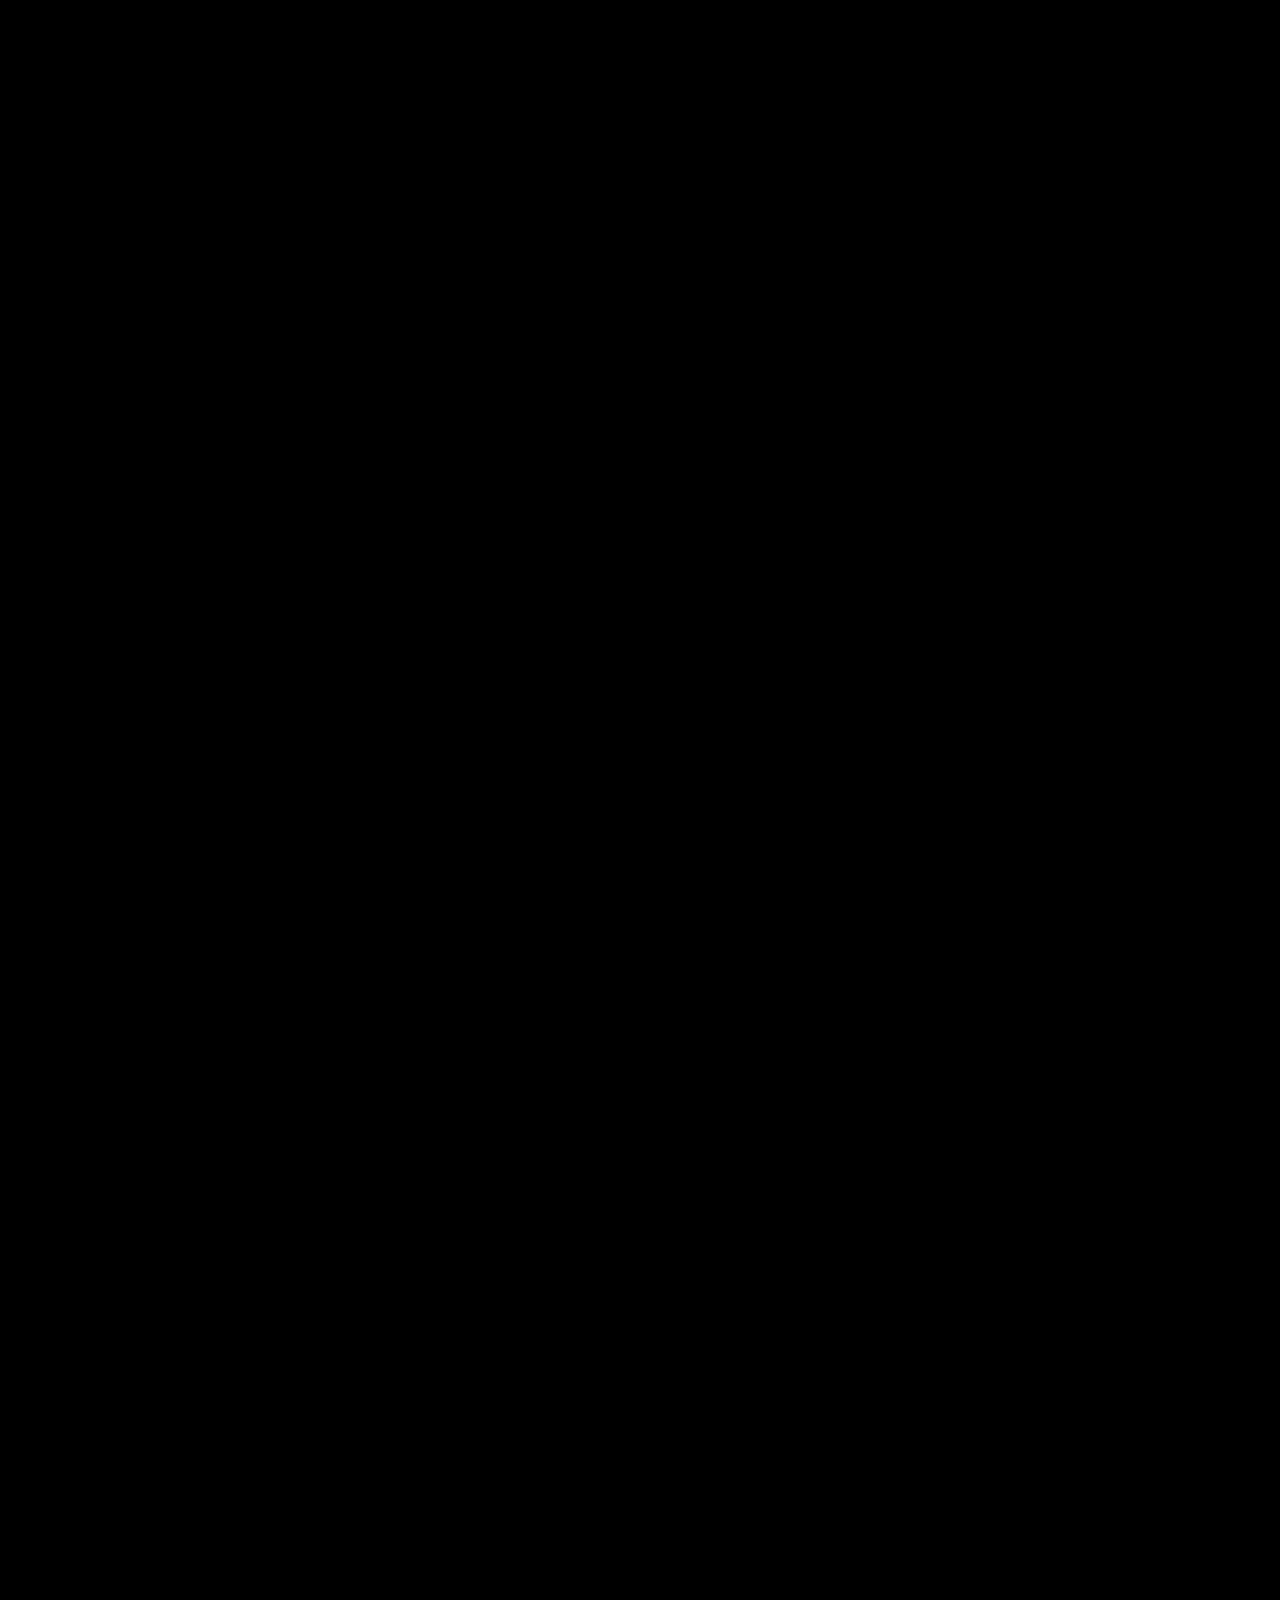
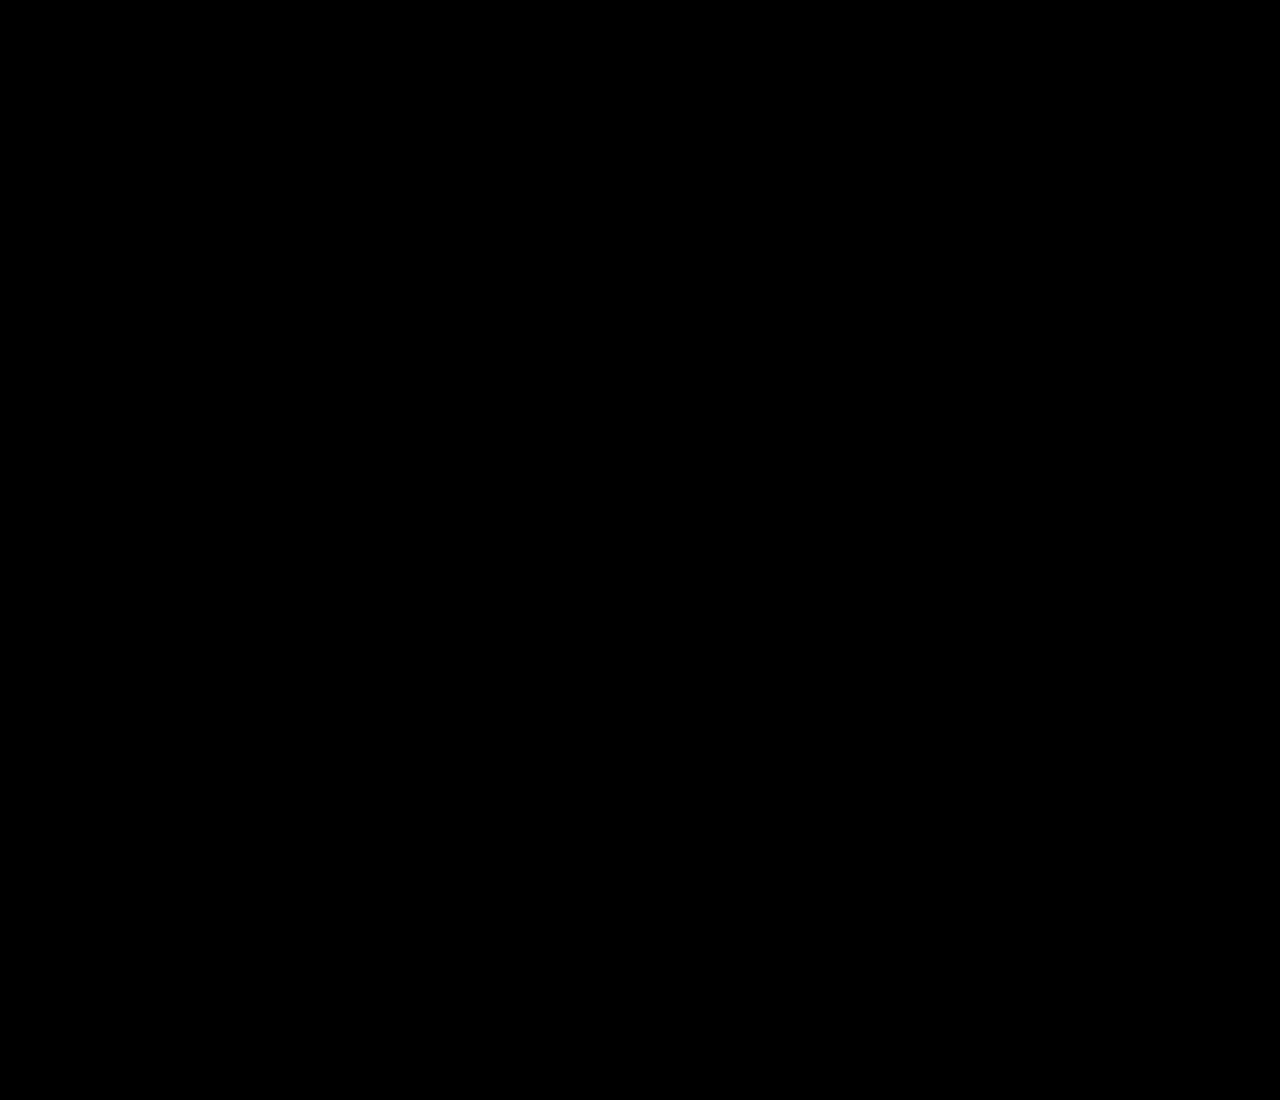
==== about.html @ e00504de "v.01" ====
<!DOCTYPE html>
<html lang="en">

<head>
    <meta charset="UTF-8">
    <meta http-equiv="X-UA-Compatible" content="IE=edge">
    <meta name="viewport" content="width=device-width, initial-scale=1.0">
    <title>aboout | gunwoo-park's portfolio</title>
    <link href="css/about.css" rel="stylesheet">
    <link href="css/jquery.fullpage.css" rel="stylesheet">
    <link rel="stylesheet" href="https://cdn.jsdelivr.net/npm/swiper/swiper-bundle.min.css" />

    <script src="https://ajax.googleapis.com/ajax/libs/jquery/3.6.0/jquery.min.js"></script>
    <script src="js/jquery.fullpage.js"></script>
    <script src="https://cdn.jsdelivr.net/npm/swiper/swiper-bundle.min.js"></script>
    <script defer src="js/common.js"></script>
    <script defer src="js/about.js"></script>

</head>

<body>
    <div class="load">
        <b>loading</b>
        <p></p>
    </div>

    <header>
        <div class="header_wrap">
            <h1>gunwoo park</h1>
            <p>portfolio</p>
            <div class="burger">
                <span></span>
                <span></span>
                <span></span>
            </div>
            <nav class="menu">
                <ul>
                    <li><a href="about.html">about</a></li>
                    <li><a href="works.html">works</a></li>
                </ul>
            </nav>
        </div>
    </header>

    <main id="fullpage">
        <div class="section">
            <figure><img src="img/portrait.png"></figure>
            <h2>
                <em>a</em><em>b</em><em>o</em><em>u</em><em>t</em>
            </h2>
            <div class="profile">
                <div class="name">
                    <b>박건우</b>
                    <p>1990 / web publisher</p>
                </div>
                <div class="desc">
                    <div class="contact">
                        <p>
                            mobile : 010-2256-6244
                            e-mail : fuzzywavy@gmail.com
                        </p>
                    </div>
                    <div class="edu">
                        <p>
                            2022.09 반응형 웹디자인(uiux) & 웹퍼블리셔 디지털 실무 양성과정 수료
                            2015.02 백석예술대학 실용음악과 졸업
                        </p>
                    </div>
                </div>
            </div>
        </div>

        <div class="section">
            <h2>skill</h2>
            <div class="sec_02_cont">
                <div class="skill">
                    <i>html</i>
                    <b>8/10</b>
                    <p>
                        <span>웹표준과 접근성을 준수한 코딩 및 HTML 스타일링, 웹 페이지 마크업 그리고 미디워쿼리가 가능합니다.</span>
                    </p>
                </div>
                <div class="skill">
                    <i>css</i>
                    <b>8/10</b>
                    <p>
                        <span>CSS 및 SCSS 를 활용하여 컨텐츠에 효과를 주고 원하는 대로 꾸밀 수 있으며 동적인 움직임이 가능합니다.</span>

                        </p>
                </div>
                <div class="skill">
                    <i>js</i>
                    <b>7/10</b>
                    <p>
                        <span>다양한 이벤트 동작, 플러그인을 활용 및 ajax를 통한 데이터 활용 가능합니다.</span>
                    </p>
                </div>
                <div class="skill">
                    <i>psd</i>
                    <b>6/10</b>
                    <p>
                        <span>툴을 활용하여 이미지 합성과 보정 및 UIUX 레이아웃 작업 가능합니다.</span>
                    </p>
                </div>
                <div class="skill">
                    <i>ai</i>
                    <b>5/10</b>
                    <p>
                        <span>툴을 활용하여 svg 제작 가능합니다.</span>
                    </p>
                </div>
                <div class="skill">
                    <i>git</i>
                    <b>8/10</b>
                    <p>
                        <span>git-hub를 활용한 서버 구축 및 유지보수</span>
                    </p>
                </div>
            </div>
        </div>

        <div class="section">
            <h2>story</h2>
            <div class="swiper story">
                <div class="swiper-wrapper">
                    <div class="swiper-slide">
                        <figure><img src="img/iwas_2.jpg"></figure>
                        <div class="cont_right">
                            <h3>I was</h3>
                            <b>clothing store</b>
                            <p>
                                과거에 저는 오랜시간동안 트렌드에 가장 민감한 산업인 의류산업,<br>
                                그 중에서도 소비자를 가장 가까이 마주하는 의류매장에서<br>
                                매장을 디자인하고 구현하며 소비자를 맞이하는 일을 하였습니다.<br>
                                <br>
                                앞으로 저는 사용자들에게 깊은 인상을 남기는 웹페이지를 구현해내는 웹퍼블리셔가 되겠습니다.
                            </p>
                        </div>
                    </div>
                    <div class="swiper-slide">
                        <figure><img src="img/inspired.png"></figure>
                        <div class="cont_right">
                            <h3>Inspired by</h3>
                            <b>music</b>
                            <p>
                                음악을 전공으로 공부할 정도로 저에게 음악은 각별한 존재입니다.<br>
                                음악을 감상하고 연주하며 많은 영감을 얻으며,<br>
                                특히 6-70년대 사운드와 비밥 이후의 재즈는 저의 영감의 원천이 됩니다.<br>
                                <br>
                                저 또한 제가 가진 감성을 효과적으로 표현해내고,<br>
                                많은 이들에게 영감을 줄 수 있는 웹퍼블리셔가 되겠습니다.
                            </p>
                        </div>
                    </div>
                    <div class="swiper-slide">
                        <figure><img src="img/character.png"></figure>
                        <div class="cont_right">
                            <h3>Character</h3>
                            <b>dog</b>
                            <p>
                                평상시에 저는 강아지 중 가장 순한 ‘리트리버’ 같습니다.<br>
                                좀처럼 예민해지거나 스트레스를 받는 일 없어 감정기복이 없으머, <br>
                                성격과 유형을 가리지 않고 모든 사람과 잘 어울리는 수더분한 성격입니다.<br>
                                <br>
                                그러나 업무시엔 ‘셰퍼드’ 와도 같습니다.<br>
                                힘들어도 인내하고 끈기있게 일을 마무리 지으며, 맡은 일에 끝까지<br>
                                최선을 다하는 책임감이 강한 성격입니다.<br>
                                <br>
                                평상시엔 편안한 사람으로, 업무시엔 믿음직한 동료가 되겠습니다.
                            </p>
                        </div>
                    </div>
                </div>
                <div class="swiper-pagination"></div>
            </div>
        </div>
    </main>
</body>

</html>
---- css/about.css ----
@import url("https://fonts.googleapis.com/css2?family=Comfortaa:wght@300&family=Nanum+Gothic&family=Oxanium:wght@200;300;400;500;600;700&display=swap");
@-webkit-keyframes arrow {
  0% {
    transform: translateY(100%);
  }
  100% {
    transform: translateY(-100%);
    opacity: 0.4;
  }
}
@keyframes arrow {
  0% {
    transform: translateY(100%);
  }
  100% {
    transform: translateY(-100%);
    opacity: 0.4;
  }
}
@-webkit-keyframes fadeIn {
  to {
    opacity: 1;
  }
}
@keyframes fadeIn {
  to {
    opacity: 1;
  }
}
@-webkit-keyframes intOut {
  from {
    top: 0;
  }
  to {
    top: -100vh;
  }
}
@keyframes intOut {
  from {
    top: 0;
  }
  to {
    top: -100vh;
  }
}
@-webkit-keyframes line {
  from {
    transform: scaleX(0);
  }
  to {
    transform: scaleX(1);
  }
}
@keyframes line {
  from {
    transform: scaleX(0);
  }
  to {
    transform: scaleX(1);
  }
}
@-webkit-keyframes curtain {
  0% {
    transform: scaleX(0);
    height: 2px;
  }
  60% {
    transform: scaleX(1);
    height: 2px;
  }
  100% {
    transform: scaleX(1);
    height: 100%;
  }
}
@keyframes curtain {
  0% {
    transform: scaleX(0);
    height: 2px;
  }
  60% {
    transform: scaleX(1);
    height: 2px;
  }
  100% {
    transform: scaleX(1);
    height: 100%;
  }
}
@-webkit-keyframes curtainS {
  0% {
    transform: scaleX(0);
    height: 2px;
  }
  40% {
    transform: scaleX(1);
    height: 2px;
  }
  100% {
    transform: scaleX(1);
    height: 97vh;
  }
}
@keyframes curtainS {
  0% {
    transform: scaleX(0);
    height: 2px;
  }
  40% {
    transform: scaleX(1);
    height: 2px;
  }
  100% {
    transform: scaleX(1);
    height: 97vh;
  }
}
@-webkit-keyframes rise {
  100% {
    transform: translateY(0);
  }
}
@keyframes rise {
  100% {
    transform: translateY(0);
  }
}
@-webkit-keyframes menuOn {
  0% {
    opacity: 1;
  }
  100% {
    opacity: 0;
  }
}
@keyframes menuOn {
  0% {
    opacity: 1;
  }
  100% {
    opacity: 0;
  }
}
@-webkit-keyframes transNon {
  to {
    transform: none;
  }
}
@keyframes transNon {
  to {
    transform: none;
  }
}
@-webkit-keyframes dot {
  0% {
    transform: translate(-50%, -50%) scale(1);
    opacity: 0.8;
  }
  100% {
    transform: translate(-50%, -50%) scale(1.7);
    opacity: 0;
  }
}
@keyframes dot {
  0% {
    transform: translate(-50%, -50%) scale(1);
    opacity: 0.8;
  }
  100% {
    transform: translate(-50%, -50%) scale(1.7);
    opacity: 0;
  }
}
html,
body {
  margin: 0;
  font-size: 16px;
  color: #ffffff;
  background-color: #000000;
}

ul,
li {
  list-style: none;
  margin: 0;
  padding: 0;
}

h1 {
  text-decoration: none;
  color: #ffef03;
  font-family: "Comfortaa", cursive;
  font-weight: 300;
  display: inline-block;
  font-size: 1.25rem;
  cursor: pointer;
}

a {
  text-decoration: none;
  color: inherit;
}

p,
figure {
  margin: 0;
  padding: 0;
}

h1,
h2,
h3,
h4 {
  margin: 0;
}

* {
  box-sizing: border-box;
  font-family: "Oxanium", "Nanum Gothic", sans-serif;
  font-style: normal;
}

h3 {
  overflow: hidden;
  text-overflow: ellipsis;
  white-space: nowrap;
}

.intro,
.load {
  width: 100%;
  height: 100vh;
  position: fixed;
  z-index: 999;
  background-color: #000000;
  -webkit-animation: intOut 0.5s 0.8s linear forwards;
          animation: intOut 0.5s 0.8s linear forwards;
}
.intro b,
.load b {
  position: absolute;
  left: 50%;
  top: 50%;
  transform: translate(-50%, -100%);
  font-size: 12.3rem;
  font-weight: 200;
  opacity: 0;
  -webkit-animation: fadeIn 0.5s ease-in forwards;
          animation: fadeIn 0.5s ease-in forwards;
}
.intro p,
.load p {
  width: 100%;
  height: 4px;
  border-bottom: solid 4px #ffffff;
  position: absolute;
  left: 0%;
  top: 50%;
  transform: translate(-50%, -50%) scaleX(0);
  transform-origin: left;
  -webkit-animation: line 0.3s 0.2s ease-in forwards;
          animation: line 0.3s 0.2s ease-in forwards;
}

header {
  width: 100%;
  height: 7vh;
  position: fixed;
  z-index: 99;
}
header .header_wrap {
  width: 87.5%;
  margin: 0 auto;
  position: relative;
  bottom: -7vh;
  transform: translateY(-100%);
  display: flex;
  justify-content: space-between;
  align-items: baseline;
}
header .header_wrap p {
  display: inline-block;
  font-size: 1rem;
  position: absolute;
  left: 50%;
  bottom: 0;
  transform: translate(-50%, 0%);
}
header .header_wrap .burger {
  width: 32px;
  height: 25px;
  position: relative;
  cursor: pointer;
  transform: translateY(20%);
}
header .header_wrap .burger span {
  display: inline-block;
  width: 100%;
  border-bottom: solid 1px #ffffff;
  position: absolute;
  left: 0;
  transition: 0.3s 0.2s;
}
header .header_wrap .burger span:nth-of-type(1) {
  top: 0%;
}
header .header_wrap .burger span:nth-of-type(2) {
  bottom: 50%;
}
header .header_wrap .burger span:nth-of-type(3) {
  bottom: 0;
}
header .header_wrap .burger.active span:nth-of-type(1) {
  top: 40%;
  transform: translateY(-50%) rotate(45deg);
}
header .header_wrap .burger.active span:nth-of-type(2) {
  bottom: 60%;
  transform: translateY(50%) rotate(-45deg);
}
header .header_wrap .burger.active span:nth-of-type(3) {
  opacity: 0;
}
header .header_wrap nav {
  position: absolute;
  left: 0;
  top: 100%;
  width: 100%;
  height: 2px;
  border-top: solid 1px #ffffff;
  border-bottom: solid 1px #ffffff;
  background-color: #000000;
  transition: height 0.3s 0.5s linear, transform 0.4s ease-in;
  transform: scaleX(0);
  transform-origin: right;
  z-index: 999;
}
header .header_wrap nav.active {
  transform: scaleX(1);
  height: 97vh;
}
header .header_wrap nav.active ul li {
  -webkit-animation: fadeIn 0.3s 1s ease-in forwards;
          animation: fadeIn 0.3s 1s ease-in forwards;
}
header .header_wrap nav ul {
  width: 100%;
  height: 100%;
  display: flex;
  justify-content: space-around;
  align-items: center;
}
header .header_wrap nav ul li {
  cursor: pointer;
  font-size: 4.75rem;
  font-weight: 600;
  transform: translateY(-50%);
  opacity: 0;
}
header .header_wrap nav ul li:hover {
  text-shadow: 0 0 30px #ffffff;
}

main.menuOn {
  -webkit-animation: menuOn 0.3s 0.8s linear forwards;
          animation: menuOn 0.3s 0.8s linear forwards;
}

#fp-nav.right {
  opacity: 1;
  transition: opacity 0.3s 0.1s linear;
}

#fp-nav.right.menuOn {
  opacity: 0;
}

.swiper.pup_wrap {
  border-top: solid 1px #ffffff;
  border-bottom: solid 1px #ffffff;
  background-color: #000000;
  width: 100%;
  height: 2px;
  position: fixed !important;
  left: 0;
  top: 0;
  transform: scaleX(0);
  transform-origin: 100% 0;
  z-index: 998 !important;
}
.swiper.pup_wrap.active {
  -webkit-animation: curtain 1.2s ease-in forwards;
          animation: curtain 1.2s ease-in forwards;
}
.swiper.pup_wrap .swiper-wrapper .pup_cont {
  width: 100%;
  height: auto;
  position: absolute;
  left: 0;
  top: 0;
  opacity: 0;
  display: none;
}
.swiper.pup_wrap .swiper-wrapper .pup_cont.active {
  display: block;
  -webkit-animation: fadeIn 0.3s 1.7s ease-in forwards;
          animation: fadeIn 0.3s 1.7s ease-in forwards;
}
.swiper.pup_wrap .swiper-wrapper .pup_cont .secP_01 {
  width: 87.5%;
  margin: 0 auto;
  padding: 18vh 0;
  display: flex;
  gap: 5%;
  position: relative;
}
.swiper.pup_wrap .swiper-wrapper .pup_cont .secP_01 .mockup {
  width: 39%;
}
.swiper.pup_wrap .swiper-wrapper .pup_cont .secP_01 .mockup figure {
  width: 100%;
}
.swiper.pup_wrap .swiper-wrapper .pup_cont .secP_01 .mockup figure img {
  width: 100%;
}
.swiper.pup_wrap .swiper-wrapper .pup_cont .secP_01 .info {
  position: relative;
  width: 39%;
}
.swiper.pup_wrap .swiper-wrapper .pup_cont .secP_01 .info h3 {
  font-weight: 400;
  font-size: 4rem;
  letter-spacing: -0.03em;
}
.swiper.pup_wrap .swiper-wrapper .pup_cont .secP_01 .info h3 b {
  font-size: 1.2rem;
}
.swiper.pup_wrap .swiper-wrapper .pup_cont .secP_01 .info p {
  font-size: 1.25em;
  white-space: pre-line;
  line-height: 1.8em;
  color: #eeeeee;
}
.swiper.pup_wrap .swiper-wrapper .pup_cont .secP_01 .info p strong {
  color: #ffffff;
  font-size: 1.25em;
  font-weight: 600;
  line-height: 3em;
}
.swiper.pup_wrap .swiper-wrapper .pup_cont .secP_01 .info p span {
  font-size: 1rem;
  line-height: 3em;
}
.swiper.pup_wrap .swiper-wrapper .pup_cont .secP_01 .info a {
  cursor: pointer;
  position: absolute;
  right: 0;
  bottom: 0;
  width: 35.5%;
  padding: 1.2rem 1.9rem;
  background-color: #000000;
  border: solid 1px rgba(255, 255, 255, 0.2);
  display: flex;
  justify-content: space-between;
  z-index: 9;
}
.swiper.pup_wrap .swiper-wrapper .pup_cont .secP_01 .info a span {
  color: #ffef03;
  font-family: "Comfortaa", cursive;
  font-weight: 300;
  font-size: 1.15rem;
}
.swiper.pup_wrap .swiper-wrapper .pup_cont .secP_01 .info a p {
  content: "";
  display: inline-block;
  width: 0.8rem;
  margin: auto 0;
  border-top: solid 2px rgba(255, 255, 255, 0.4);
  transform: translateY(50%);
}
.swiper.pup_wrap .swiper-wrapper .pup_cont .secP_01 .num b {
  position: absolute;
  right: 0;
  bottom: 0;
  font-size: 21.87rem;
  font-weight: 400;
  line-height: 0.577em;
  color: rgba(255, 255, 255, 0.2);
  z-index: 1;
}
.swiper.pup_wrap .swiper-wrapper .pup_cont .secP_01 .arrow {
  text-align: center;
  position: absolute;
  left: 50%;
  bottom: 0;
  transform: translateX(-50%);
}
.swiper.pup_wrap .swiper-wrapper .pup_cont .secP_01 .arrow .icon_wrap {
  overflow: hidden;
}
.swiper.pup_wrap .swiper-wrapper .pup_cont .secP_01 .arrow .icon_wrap .icon {
  position: relative;
  width: 100%;
  height: 70%;
  -webkit-animation: arrow 2s cubic-bezier(0.18, -0.01, 0.2, 1.06) infinite;
          animation: arrow 2s cubic-bezier(0.18, -0.01, 0.2, 1.06) infinite;
}
.swiper.pup_wrap .swiper-wrapper .pup_cont .secP_01 .arrow .icon_wrap .icon img:nth-of-type(1) {
  display: block;
  margin: 0 auto;
  transform: translateY(0%);
  opacity: 1;
}
.swiper.pup_wrap .swiper-wrapper .pup_cont .secP_01 .arrow .icon_wrap .icon img:nth-of-type(2) {
  display: block;
  margin: 0 auto;
  transform: translateY(-40%);
  opacity: 0.5;
}
.swiper.pup_wrap .swiper-wrapper .pup_cont .secP_01 .arrow .icon_wrap .icon img:nth-of-type(3) {
  display: block;
  margin: 0 auto;
  transform: translateY(-80%);
  opacity: 0.3333333333;
}
.swiper.pup_wrap .swiper-wrapper .pup_cont .secP_01 .arrow .icon_wrap .icon img:nth-of-type(4) {
  display: block;
  margin: 0 auto;
  transform: translateY(-120%);
  opacity: 0.25;
}
.swiper.pup_wrap .swiper-wrapper .pup_cont .secP_01 .arrow p {
  font-size: 1.25em;
}
.swiper.pup_wrap .swiper-wrapper .pup_cont .secP_02 {
  width: 100%;
  background-color: #333333;
  padding: 12vh 0;
}
.swiper.pup_wrap .swiper-wrapper .pup_cont .secP_02 .secP_02_cont {
  width: 87.5%;
  margin: 0 auto;
}
.swiper.pup_wrap .swiper-wrapper .pup_cont .secP_02 .secP_02_cont h4 {
  color: #ffffff;
  font-size: 2.5em;
  font-weight: 200;
  line-height: 3em;
}
.swiper.pup_wrap .swiper-wrapper .pup_cont .secP_02 .secP_02_cont .fx_detail {
  width: 100%;
  display: flex;
  justify-content: space-evenly;
  margin: 3vh 0;
}
.swiper.pup_wrap .swiper-wrapper .pup_cont .secP_02 .secP_02_cont .fx_detail p {
  width: 23.5%;
  font-size: 1.25em;
  white-space: pre-line;
  line-height: 1.8em;
  color: #eeeeee;
}
.swiper.pup_wrap .swiper-wrapper .pup_cont .secP_02 .secP_02_cont .fx_detail p span {
  color: #ffffff;
  font-size: 1.3em;
  font-weight: 600;
  line-height: 2rem;
}
.swiper.pup_wrap .swiper-wrapper .pup_cont .secP_03 {
  width: 100%;
}
.swiper.pup_wrap .swiper-wrapper .pup_cont .secP_03 figure {
  width: 100%;
}
.swiper.pup_wrap .swiper-wrapper .pup_cont .secP_03 figure img {
  width: 100%;
}
.swiper.pup_wrap .swiper-wrapper .pup_cont .secP_04 {
  margin: 5vh auto;
}
.swiper.pup_wrap .swiper-wrapper .pup_cont .secP_04 button {
  cursor: pointer;
  width: 15.5%;
  margin: 0 auto;
  padding: 1.2rem 1.9rem;
  background-color: #000000;
  border: solid 1px rgba(255, 255, 255, 0.2);
  display: flex;
  justify-content: space-between;
  z-index: 9;
}
.swiper.pup_wrap .swiper-wrapper .pup_cont .secP_04 button span {
  color: #ffef03;
  font-family: "Comfortaa", cursive;
  font-weight: 300;
  font-size: 1.15rem;
}
.swiper.pup_wrap .swiper-wrapper .pup_cont .secP_04 button p {
  content: "";
  display: inline-block;
  width: 0.8rem;
  margin: auto 0;
  border-top: solid 2px rgba(255, 255, 255, 0.4);
  transform: translateY(50%);
}
.swiper.pup_wrap .swiper-scrollbar {
  background: rgba(255, 255, 255, 0.2);
}
.swiper.pup_wrap .swiper-scrollbar .swiper-scrollbar-drag {
  background: rgba(255, 255, 255, 0.8);
}

.pupX {
  width: 32px;
  height: 32px;
  position: fixed;
  right: 0;
  top: 0;
  margin: 0.5% 2% 0 0;
  cursor: pointer;
  z-index: 999;
  display: none;
  opacity: 0;
}
.pupX.active {
  display: block;
  -webkit-animation: fadeIn 0.3s 0.8s ease forwards;
          animation: fadeIn 0.3s 0.8s ease forwards;
}
.pupX span {
  display: inline-block;
  width: 100%;
  border-bottom: solid 1px #ffffff;
  position: absolute;
  left: 0;
  transition: 0.3s 0.5s;
}
.pupX span:nth-of-type(1) {
  top: 50%;
  transform: translateY(-50%) rotate(45deg);
}
.pupX span:nth-of-type(2) {
  bottom: 50%;
  transform: translateY(50%) rotate(-45deg);
}

.section:nth-of-type(1) {
  width: 100%;
  height: 100vh;
  position: relative;
}
.section:nth-of-type(1).active h2 em {
  -webkit-animation: transNon 0.8s cubic-bezier(0.39, 0.575, 0.565, 1) forwards;
          animation: transNon 0.8s cubic-bezier(0.39, 0.575, 0.565, 1) forwards;
}
.section:nth-of-type(1).active h2 em:nth-of-type(1) {
  -webkit-animation-delay: calc(1 * 0.05s + .8s);
          animation-delay: calc(1 * 0.05s + .8s);
}
.section:nth-of-type(1).active h2 em:nth-of-type(2) {
  -webkit-animation-delay: calc(2 * 0.05s + .8s);
          animation-delay: calc(2 * 0.05s + .8s);
}
.section:nth-of-type(1).active h2 em:nth-of-type(3) {
  -webkit-animation-delay: calc(3 * 0.05s + .8s);
          animation-delay: calc(3 * 0.05s + .8s);
}
.section:nth-of-type(1).active h2 em:nth-of-type(4) {
  -webkit-animation-delay: calc(4 * 0.05s + .8s);
          animation-delay: calc(4 * 0.05s + .8s);
}
.section:nth-of-type(1).active h2 em:nth-of-type(5) {
  -webkit-animation-delay: calc(5 * 0.05s + .8s);
          animation-delay: calc(5 * 0.05s + .8s);
}
.section:nth-of-type(1).active .profile .name {
  -webkit-animation: fadeIn 0.3s 1.5s ease-in forwards;
          animation: fadeIn 0.3s 1.5s ease-in forwards;
}
.section:nth-of-type(1).active .profile .desc {
  -webkit-animation: fadeIn 0.8s 1.8s ease-in forwards;
          animation: fadeIn 0.8s 1.8s ease-in forwards;
}
.section:nth-of-type(1) h2 {
  position: absolute;
  left: 50%;
  top: 50%;
  transform: translate(-50%, -65%);
  z-index: 9;
}
.section:nth-of-type(1) h2 em {
  display: inline-block;
  font-size: 18.75rem;
  font-weight: 200;
  transform-origin: 100% center;
  transform: perspective(3em) rotateY(90deg) translateX(2.5rem) scale(0.86);
  letter-spacing: -0.035em;
}
.section:nth-of-type(1) figure {
  height: 100vh;
  position: absolute;
  right: 0;
  top: 0;
  z-index: 0;
}
.section:nth-of-type(1) figure img {
  height: 100%;
  -o-object-fit: cover;
     object-fit: cover;
  filter: grayscale(100%);
}
.section:nth-of-type(1) .profile {
  width: 58%;
  padding: 0 3rem 0 3rem;
  position: absolute;
  left: 50%;
  top: 68%;
  transform: translateX(-50%);
}
.section:nth-of-type(1) .profile .name {
  opacity: 0;
}
.section:nth-of-type(1) .profile .name b {
  font-size: 2.5rem;
  font-weight: 400;
  line-height: 1.6em;
}
.section:nth-of-type(1) .profile .name p {
  color: #eeeeee;
}
.section:nth-of-type(1) .profile .desc {
  display: flex;
  justify-content: flex-start;
  padding-top: 1em;
  opacity: 0;
}
.section:nth-of-type(1) .profile .desc .contact {
  width: 45%;
}
.section:nth-of-type(1) .profile .desc .contact p {
  white-space: pre-line;
  line-height: 1.5em;
  color: #eeeeee;
}
.section:nth-of-type(1) .profile .desc .edu {
  width: 55%;
}
.section:nth-of-type(1) .profile .desc .edu p {
  z-index: 9;
  white-space: pre-line;
  line-height: 1.5em;
  color: #eeeeee;
}

.section:nth-of-type(2) {
  opacity: 0;
}
.section:nth-of-type(2).active {
  opacity: 1;
  transition: 1.3s;
}
.section:nth-of-type(2) h2 {
  width: 58%;
  font-size: 2.5rem;
  font-weight: 400;
  position: absolute;
  left: 50%;
  top: 12vh;
  transform: translatex(-50%);
}
.section:nth-of-type(2) .sec_02_cont {
  width: 58%;
  height: 70vh;
  margin: 0 auto;
  display: flex;
  justify-content: space-between;
  align-items: center;
  flex-wrap: wrap;
  position: relative;
  top: 5%;
}
.section:nth-of-type(2) .sec_02_cont .skill {
  width: 30%;
  height: 40%;
  background-color: #d9d9d9;
  position: relative;
  transition: filter 0.3s ease-in;
  cursor: pointer;
}
.section:nth-of-type(2) .sec_02_cont .skill.active i {
  top: 30%;
}
.section:nth-of-type(2) .sec_02_cont .skill.active b {
  -webkit-animation: fadeIn 0.2s 0.4s linear forwards;
          animation: fadeIn 0.2s 0.4s linear forwards;
}
.section:nth-of-type(2) .sec_02_cont .skill.active p {
  -webkit-animation: fadeIn 0.3s 0.5s linear forwards;
          animation: fadeIn 0.3s 0.5s linear forwards;
}
.section:nth-of-type(2) .sec_02_cont .skill.gray {
  filter: brightness(20%);
}
.section:nth-of-type(2) .sec_02_cont .skill:nth-of-type(1) > i {
  background-position-x: calc(1 * -70px + 70px);
}
.section:nth-of-type(2) .sec_02_cont .skill:nth-of-type(2) > i {
  background-position-x: calc(2 * -70px + 70px);
}
.section:nth-of-type(2) .sec_02_cont .skill:nth-of-type(3) > i {
  background-position-x: calc(3 * -70px + 70px);
}
.section:nth-of-type(2) .sec_02_cont .skill:nth-of-type(4) > i {
  background-position-x: calc(4 * -70px + 70px);
}
.section:nth-of-type(2) .sec_02_cont .skill:nth-of-type(5) > i {
  background-position-x: calc(5 * -70px + 70px);
}
.section:nth-of-type(2) .sec_02_cont .skill:nth-of-type(6) > i {
  background-position-x: calc(6 * -70px + 70px);
}
.section:nth-of-type(2) .sec_02_cont .skill i {
  display: block;
  width: 70px;
  height: 70px;
  position: absolute;
  left: 50%;
  top: 50%;
  transform: translate(-50%, -50%);
  transition: top 0.2s ease;
  font-size: 0;
  background: url("../img/skill.png") no-repeat;
}
.section:nth-of-type(2) .sec_02_cont .skill b {
  display: block;
  position: absolute;
  left: 50%;
  top: 50%;
  transform: translateX(-50%);
  font-size: 1.25rem;
  color: #000000;
  text-align: center;
  opacity: 0;
}
.section:nth-of-type(2) .sec_02_cont .skill p {
  width: 80%;
  height: 40%;
  margin: 0 auto;
  position: absolute;
  left: 50%;
  bottom: 0;
  transform: translateX(-50%);
  display: table;
  color: #222222;
  line-height: 1.5em;
  opacity: 0;
}
.section:nth-of-type(2) .sec_02_cont .skill p span {
  display: table-cell;
  vertical-align: middle;
}

.section:nth-of-type(3) {
  opacity: 0;
}
.section:nth-of-type(3).active {
  opacity: 1;
  transition: 1.3s;
}
.section:nth-of-type(3) h2 {
  width: 58%;
  font-size: 2.5rem;
  font-weight: 400;
  position: absolute;
  left: 50%;
  top: 12vh;
  transform: translatex(-50%);
}
.section:nth-of-type(3) .swiper.story {
  width: 58%;
  margin: 0 auto;
  overflow: visible;
}
.section:nth-of-type(3) .swiper.story .swiper-wrapper .swiper-slide {
  display: flex;
  justify-content: space-between;
  background-color: #000000;
}
.section:nth-of-type(3) .swiper.story .swiper-wrapper .swiper-slide figure {
  width: 55%;
}
.section:nth-of-type(3) .swiper.story .swiper-wrapper .swiper-slide figure img {
  width: 100%;
  height: 100%;
  -o-object-fit: fill;
     object-fit: fill;
}
.section:nth-of-type(3) .swiper.story .swiper-wrapper .swiper-slide .cont_right {
  width: 40%;
  margin-top: 3%;
}
.section:nth-of-type(3) .swiper.story .swiper-wrapper .swiper-slide .cont_right h3 {
  color: #ffef03;
  font-family: "Comfortaa", cursive;
  font-weight: 300;
  font-size: 1.25rem;
}
.section:nth-of-type(3) .swiper.story .swiper-wrapper .swiper-slide .cont_right h3:after {
  content: "";
  display: inline-block;
  margin-left: 10px;
  width: 30px;
  height: 100%;
  border-bottom: solid 1px #ffef03;
}
.section:nth-of-type(3) .swiper.story .swiper-wrapper .swiper-slide .cont_right b {
  font-weight: 400;
  line-height: 5em;
}
.section:nth-of-type(3) .swiper.story .swiper-wrapper .swiper-slide .cont_right p {
  color: #eeeeee;
  line-height: 1.5em;
}
.section:nth-of-type(3) .swiper.story .swiper-pagination {
  top: 120%;
  vertical-align: middle;
}
.section:nth-of-type(3) .swiper.story .swiper-pagination .swiper-pagination-bullet {
  display: inline-block;
  width: 0.6rem;
  height: 0.6rem;
  border-radius: 50%;
  background-color: #fff;
  position: relative;
  vertical-align: middle;
  opacity: 1;
  margin: 0 1.5em;
}
.section:nth-of-type(3) .swiper.story .swiper-pagination .swiper-pagination-bullet::before {
  content: "";
  position: absolute;
  top: 50%;
  left: 50%;
  transform: translate(-50%, -50%);
  background-color: #fff;
  width: 0.6rem;
  height: 0.6rem;
  border-radius: 50%;
  z-index: 2;
  transform-origin: center center;
}
.section:nth-of-type(3) .swiper.story .swiper-pagination .swiper-pagination-bullet::after {
  content: "";
  position: absolute;
  z-index: 1;
  top: 50%;
  left: 50%;
  transform: translate(-50%, -50%);
  width: 1.5rem;
  height: 1.5rem;
  border-radius: 50%;
  transform-origin: center center;
}
.section:nth-of-type(3) .swiper.story .swiper-pagination .swiper-pagination-bullet.swiper-pagination-bullet-active::before {
  border: 0.4rem solid #ffef03;
}
.section:nth-of-type(3) .swiper.story .swiper-pagination .swiper-pagination-bullet.swiper-pagination-bullet-active::after {
  background-color: #ffef03;
  -webkit-animation: dot 1s linear infinite;
          animation: dot 1s linear infinite;
}/*# sourceMappingURL=about.css.map */
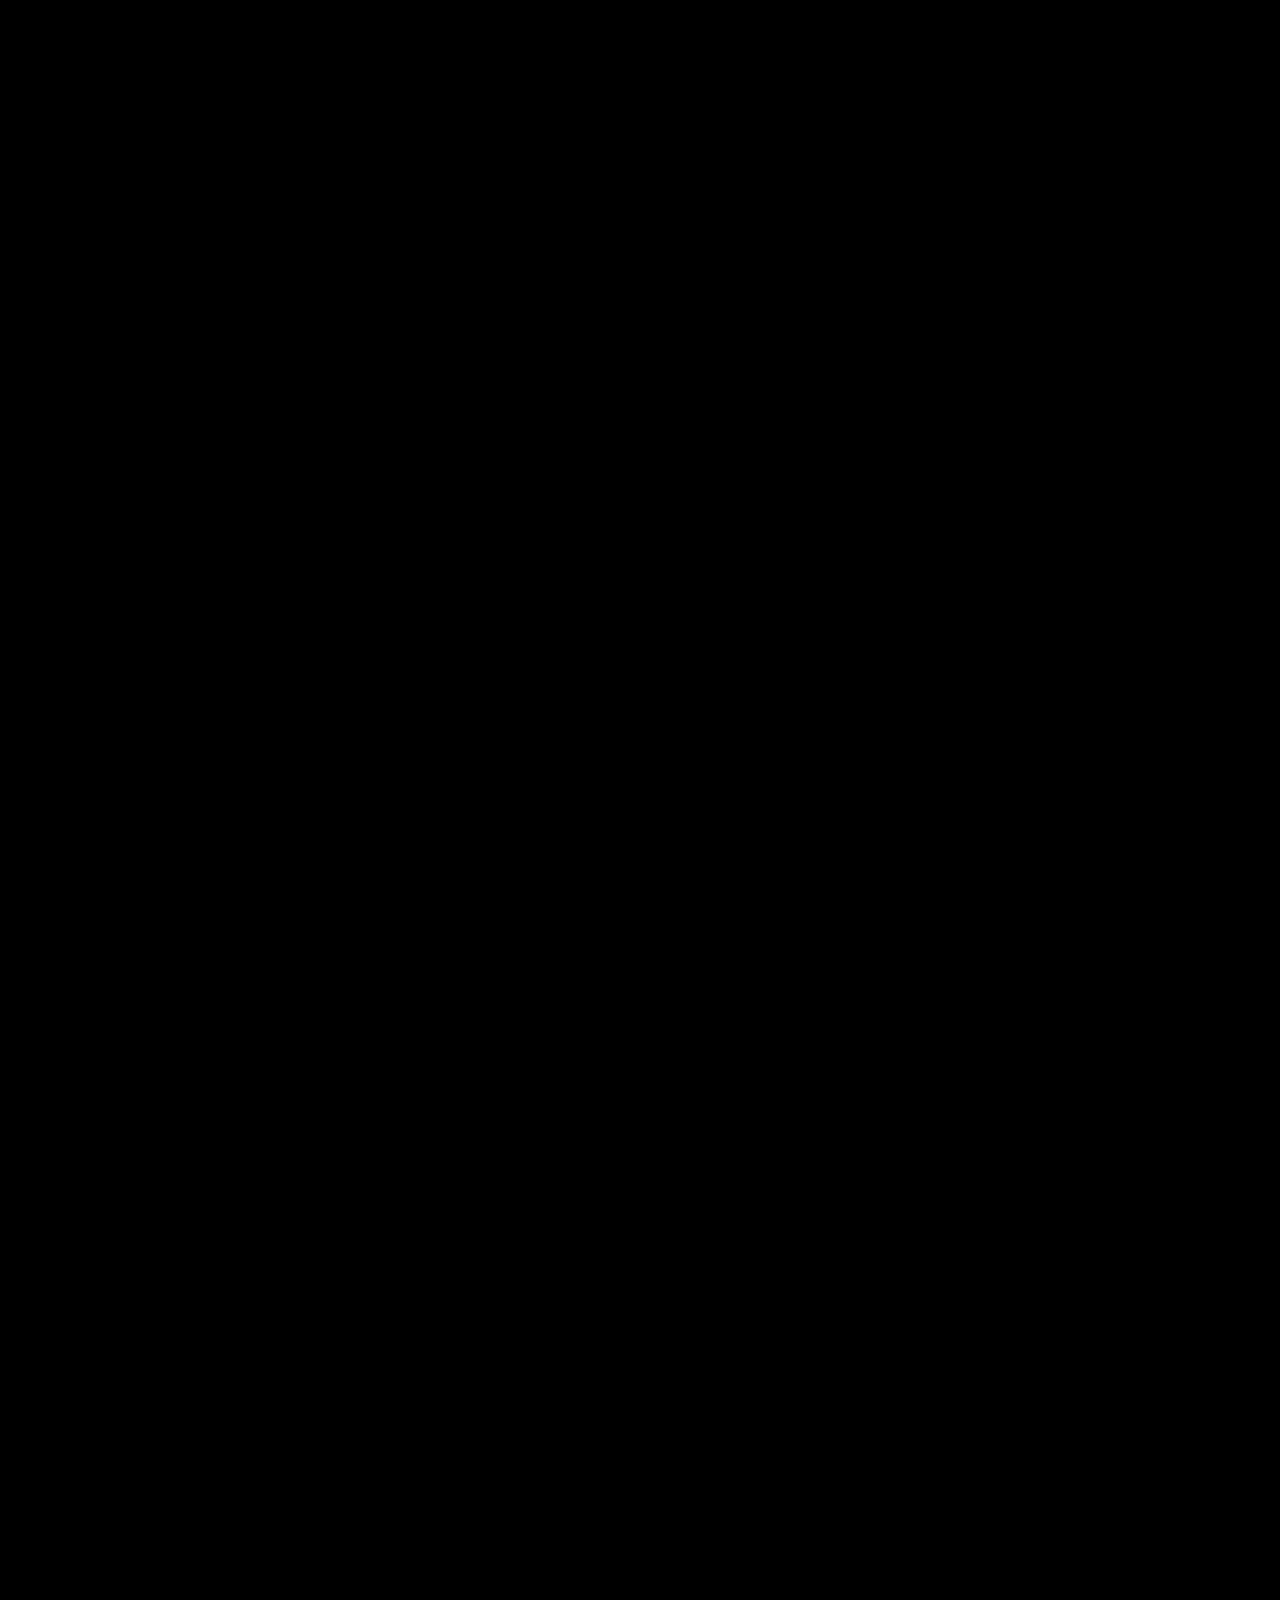
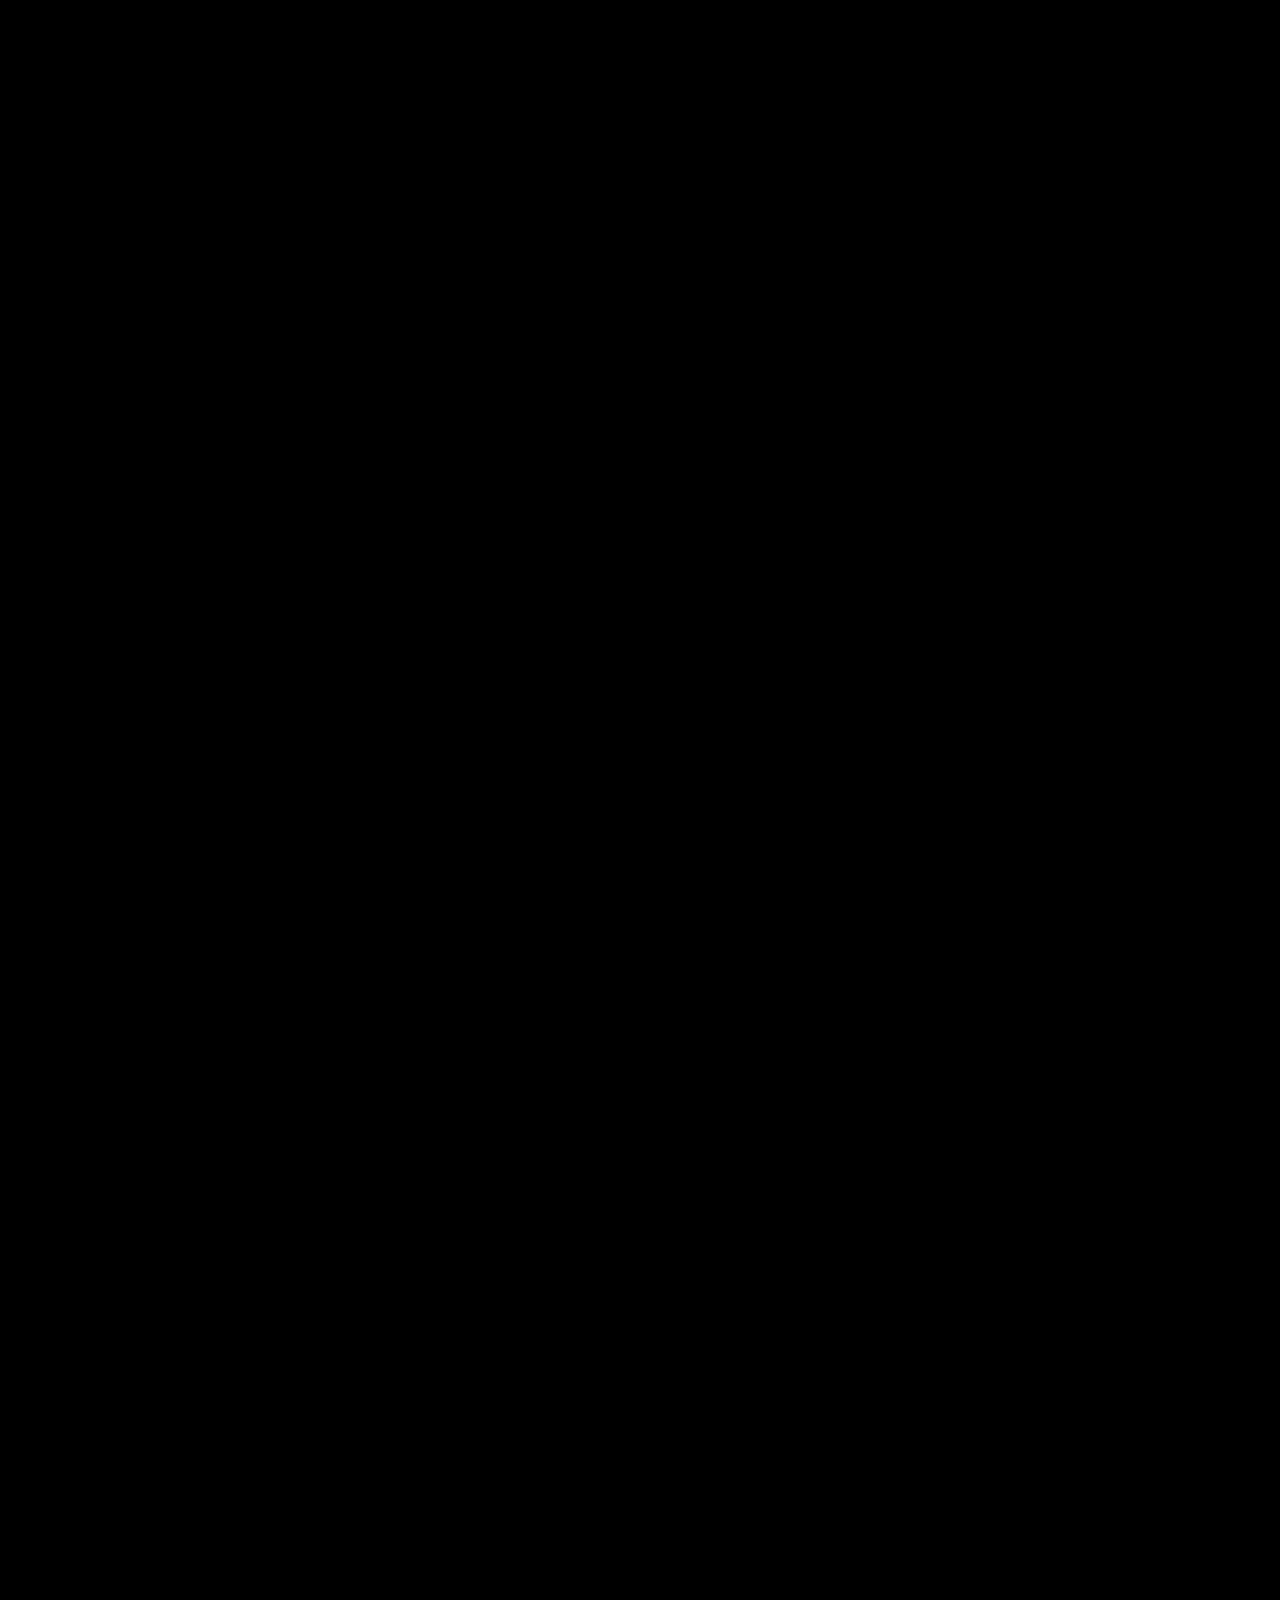
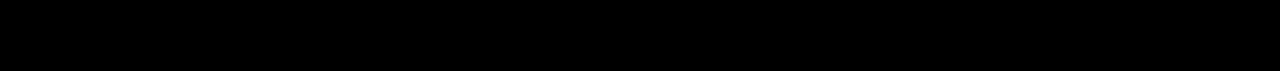
==== commit 44589e66: "Update about.html" ====
--- a/about.html
+++ b/about.html
@@ -26,8 +26,8 @@
 
     <header>
         <div class="header_wrap">
+            <p>portfolio</p>
             <h1>gunwoo park</h1>
-            <p>portfolio</p>
             <div class="burger">
                 <span></span>
                 <span></span>
@@ -58,6 +58,7 @@
                         <p>
                             mobile : 010-2256-6244
                             e-mail : fuzzywavy@gmail.com
+                            <a href="http://github.com/fuzzycozy" target="_blank">github : github.com/fuzzycozy<a>
                         </p>
                     </div>
                     <div class="edu">
@@ -86,7 +87,7 @@
                     <p>
                         <span>CSS 및 SCSS 를 활용하여 컨텐츠에 효과를 주고 원하는 대로 꾸밀 수 있으며 동적인 움직임이 가능합니다.</span>
 
-                        </p>
+                    </p>
                 </div>
                 <div class="skill">
                     <i>js</i>
@@ -127,47 +128,53 @@
                         <figure><img src="img/iwas_2.jpg"></figure>
                         <div class="cont_right">
                             <h3>I was</h3>
-                            <b>clothing store</b>
-                            <p>
-                                과거에 저는 오랜시간동안 트렌드에 가장 민감한 산업인 의류산업,<br>
-                                그 중에서도 소비자를 가장 가까이 마주하는 의류매장에서<br>
-                                매장을 디자인하고 구현하며 소비자를 맞이하는 일을 하였습니다.<br>
-                                <br>
-                                앞으로 저는 사용자들에게 깊은 인상을 남기는 웹페이지를 구현해내는 웹퍼블리셔가 되겠습니다.
-                            </p>
+                            <div>
+                                <b>clothing store</b>
+                                <p>
+                                    과거에 저는 오랜시간동안 트렌드에 가장 민감한 산업인 의류산업,<br>
+                                    그 중에서도 소비자를 가장 가까이 마주하는 의류매장에서<br>
+                                    매장을 디자인하고 구현하며 소비자를 맞이하는 일을 하였습니다.<br>
+                                    <br>
+                                    앞으로 저는 깊은 인상을 남기는 웹페이지를 구현하여 사용자들을 맞이하는 웹퍼블리셔가 되겠습니다.
+                                </p>
+                            </div>
                         </div>
                     </div>
                     <div class="swiper-slide">
                         <figure><img src="img/inspired.png"></figure>
                         <div class="cont_right">
                             <h3>Inspired by</h3>
-                            <b>music</b>
-                            <p>
-                                음악을 전공으로 공부할 정도로 저에게 음악은 각별한 존재입니다.<br>
-                                음악을 감상하고 연주하며 많은 영감을 얻으며,<br>
-                                특히 6-70년대 사운드와 비밥 이후의 재즈는 저의 영감의 원천이 됩니다.<br>
-                                <br>
-                                저 또한 제가 가진 감성을 효과적으로 표현해내고,<br>
-                                많은 이들에게 영감을 줄 수 있는 웹퍼블리셔가 되겠습니다.
-                            </p>
+                            <div>
+                                <b>music</b>
+                                <p>
+                                    음악을 전공으로 공부할 정도로 저에게 음악은 각별한 존재입니다.<br>
+                                    음악을 감상하고 연주하며 많은 영감을 얻는데,<br>
+                                    특히 6-70년대 사운드와 비밥 이후의 재즈는 저의 영감의 원천이 됩니다.<br>
+                                    <br>
+                                    저 또한 제가 가진 감성을 효과적으로 표현해내고,<br>
+                                    많은 이들에게 영감을 줄 수 있는 웹퍼블리셔가 되겠습니다.
+                                </p>
+                            </div>
                         </div>
                     </div>
                     <div class="swiper-slide">
                         <figure><img src="img/character.png"></figure>
                         <div class="cont_right">
                             <h3>Character</h3>
-                            <b>dog</b>
-                            <p>
-                                평상시에 저는 강아지 중 가장 순한 ‘리트리버’ 같습니다.<br>
-                                좀처럼 예민해지거나 스트레스를 받는 일 없어 감정기복이 없으머, <br>
-                                성격과 유형을 가리지 않고 모든 사람과 잘 어울리는 수더분한 성격입니다.<br>
-                                <br>
-                                그러나 업무시엔 ‘셰퍼드’ 와도 같습니다.<br>
-                                힘들어도 인내하고 끈기있게 일을 마무리 지으며, 맡은 일에 끝까지<br>
-                                최선을 다하는 책임감이 강한 성격입니다.<br>
-                                <br>
-                                평상시엔 편안한 사람으로, 업무시엔 믿음직한 동료가 되겠습니다.
-                            </p>
+                            <div>
+                                <b>dog</b>
+                                <p>
+                                    평상시에 저는 강아지 중 가장 순한 ‘리트리버’ 같습니다.<br>
+                                    좀처럼 스트레스를 받는 일 없어 감정기복이 없으머, <br>
+                                    성격과 유형을 가리지 않고 모든 사람과 잘 어울리는 수더분한 성격입니다.<br>
+                                    <br>
+                                    그러나 업무시엔 ‘셰퍼드’ 와도 같습니다.<br>
+                                    힘들어도 인내하고 끈기있게 일을 마무리 지으며, 맡은 일에 끝까지<br>
+                                    최선을 다하는 책임감이 강한 성격입니다.<br>
+                                    <br>
+                                    평상시엔 편안한 사람으로, 업무시엔 믿음직한 동료가 되겠습니다.
+                                </p>
+                            </div>
                         </div>
                     </div>
                 </div>
@@ -177,4 +184,4 @@
     </main>
 </body>
 
-</html>+</html>
--- a/css/about.css
+++ b/css/about.css
@@ -1,4 +1,16 @@
 @import url("https://fonts.googleapis.com/css2?family=Comfortaa:wght@300&family=Nanum+Gothic&family=Oxanium:wght@200;300;400;500;600;700&display=swap");
+@font-face {
+  font-family: "EliceDigitalBaeum";
+  src: url("../fonts/EliceDigitalBaeum_Regular.ttf");
+  font-weight: normal;
+  font-style: normal;
+}
+@font-face {
+  font-family: "EliceDigitalBaeum";
+  src: url("../fonts/EliceDigitalBaeum_bold.ttf");
+  font-weight: bold;
+  font-style: normal;
+}
 @-webkit-keyframes arrow {
   0% {
     transform: translateY(100%);
@@ -169,6 +181,34 @@
   100% {
     transform: translate(-50%, -50%) scale(1.7);
     opacity: 0;
+  }
+}
+@-webkit-keyframes lineM {
+  0% {
+    width: 0%;
+  }
+  55% {
+    width: 0%;
+  }
+  75% {
+    width: 100%;
+  }
+  100% {
+    width: 0%;
+  }
+}
+@keyframes lineM {
+  0% {
+    width: 0%;
+  }
+  55% {
+    width: 0%;
+  }
+  75% {
+    width: 100%;
+  }
+  100% {
+    width: 0%;
   }
 }
 html,
@@ -195,6 +235,9 @@
   font-size: 1.25rem;
   cursor: pointer;
 }
+h1:hover {
+  text-shadow: 0 0 2px #ffef03;
+}
 
 a {
   text-decoration: none;
@@ -216,7 +259,7 @@
 
 * {
   box-sizing: border-box;
-  font-family: "Oxanium", "Nanum Gothic", sans-serif;
+  font-family: "Oxanium", "EliceDigitalBaeum", "Nanum Gothic", sans-serif;
   font-style: normal;
 }
 
@@ -264,7 +307,7 @@
 
 header {
   width: 100%;
-  height: 7vh;
+  height: 5vh;
   position: fixed;
   z-index: 99;
 }
@@ -272,7 +315,7 @@
   width: 87.5%;
   margin: 0 auto;
   position: relative;
-  bottom: -7vh;
+  bottom: -5vh;
   transform: translateY(-100%);
   display: flex;
   justify-content: space-between;
@@ -281,14 +324,10 @@
 header .header_wrap p {
   display: inline-block;
   font-size: 1rem;
-  position: absolute;
-  left: 50%;
-  bottom: 0;
-  transform: translate(-50%, 0%);
 }
 header .header_wrap .burger {
-  width: 32px;
-  height: 25px;
+  width: 2em;
+  height: 1.5em;
   position: relative;
   cursor: pointer;
   transform: translateY(20%);
@@ -337,7 +376,7 @@
 }
 header .header_wrap nav.active {
   transform: scaleX(1);
-  height: 97vh;
+  height: 90vh;
 }
 header .header_wrap nav.active ul li {
   -webkit-animation: fadeIn 0.3s 1s ease-in forwards;
@@ -354,7 +393,6 @@
   cursor: pointer;
   font-size: 4.75rem;
   font-weight: 600;
-  transform: translateY(-50%);
   opacity: 0;
 }
 header .header_wrap nav ul li:hover {
@@ -439,7 +477,7 @@
   font-size: 1.25em;
   white-space: pre-line;
   line-height: 1.8em;
-  color: #eeeeee;
+  color: #dddddd;
 }
 .swiper.pup_wrap .swiper-wrapper .pup_cont .secP_01 .info p strong {
   color: #ffffff;
@@ -455,7 +493,7 @@
   cursor: pointer;
   position: absolute;
   right: 0;
-  bottom: 0;
+  top: 100%;
   width: 35.5%;
   padding: 1.2rem 1.9rem;
   background-color: #000000;
@@ -464,6 +502,9 @@
   justify-content: space-between;
   z-index: 9;
 }
+.swiper.pup_wrap .swiper-wrapper .pup_cont .secP_01 .info a:hover > span {
+  text-shadow: 0 0 2px #ffef03;
+}
 .swiper.pup_wrap .swiper-wrapper .pup_cont .secP_01 .info a span {
   color: #ffef03;
   font-family: "Comfortaa", cursive;
@@ -558,7 +599,7 @@
   font-size: 1.25em;
   white-space: pre-line;
   line-height: 1.8em;
-  color: #eeeeee;
+  color: #dddddd;
 }
 .swiper.pup_wrap .swiper-wrapper .pup_cont .secP_02 .secP_02_cont .fx_detail p span {
   color: #ffffff;
@@ -589,6 +630,9 @@
   justify-content: space-between;
   z-index: 9;
 }
+.swiper.pup_wrap .swiper-wrapper .pup_cont .secP_04 button:hover > span {
+  text-shadow: 0 0 2px #ffef03;
+}
 .swiper.pup_wrap .swiper-wrapper .pup_cont .secP_04 button span {
   color: #ffef03;
   font-family: "Comfortaa", cursive;
@@ -616,7 +660,7 @@
   position: fixed;
   right: 0;
   top: 0;
-  margin: 0.5% 2% 0 0;
+  margin: 2vw 2vw 0 0;
   cursor: pointer;
   z-index: 999;
   display: none;
@@ -644,6 +688,36 @@
   transform: translateY(50%) rotate(-45deg);
 }
 
+@media (min-width: 1441px) and (max-width: 1500px) {
+  html, body {
+    font-size: 14px;
+  }
+}
+@media (min-width: 1025px) and (max-width: 1440px) {
+  html, body {
+    font-size: 13px;
+  }
+}
+@media (min-width: 768px) and (max-width: 1024px) {
+  html, body {
+    font-size: 13px;
+  }
+}
+@media (min-width: 360px) and (max-width: 767px) {
+  html, body {
+    font-size: 12px;
+  }
+  #fp-nav.right {
+    top: 93%;
+    right: 22.5px !important;
+  }
+  header nav ul {
+    flex-direction: column;
+  }
+  .intro b, .load b {
+    font-size: 7rem;
+  }
+}
 .section:nth-of-type(1) {
   width: 100%;
   height: 100vh;
@@ -683,6 +757,8 @@
 }
 .section:nth-of-type(1) h2 {
   position: absolute;
+  width: 100%;
+  text-align: center;
   left: 50%;
   top: 50%;
   transform: translate(-50%, -65%);
@@ -690,7 +766,7 @@
 }
 .section:nth-of-type(1) h2 em {
   display: inline-block;
-  font-size: 18.75rem;
+  font-size: 20vw;
   font-weight: 200;
   transform-origin: 100% center;
   transform: perspective(3em) rotateY(90deg) translateX(2.5rem) scale(0.86);
@@ -705,8 +781,10 @@
 }
 .section:nth-of-type(1) figure img {
   height: 100%;
-  -o-object-fit: cover;
-     object-fit: cover;
+  -o-object-fit: contain;
+     object-fit: contain;
+  -o-object-position: bottom right;
+     object-position: bottom right;
   filter: grayscale(100%);
 }
 .section:nth-of-type(1) .profile {
@@ -726,7 +804,7 @@
   line-height: 1.6em;
 }
 .section:nth-of-type(1) .profile .name p {
-  color: #eeeeee;
+  color: #dddddd;
 }
 .section:nth-of-type(1) .profile .desc {
   display: flex;
@@ -740,7 +818,7 @@
 .section:nth-of-type(1) .profile .desc .contact p {
   white-space: pre-line;
   line-height: 1.5em;
-  color: #eeeeee;
+  color: #dddddd;
 }
 .section:nth-of-type(1) .profile .desc .edu {
   width: 55%;
@@ -749,7 +827,7 @@
   z-index: 9;
   white-space: pre-line;
   line-height: 1.5em;
-  color: #eeeeee;
+  color: #dddddd;
 }
 
 .section:nth-of-type(2) {
@@ -837,7 +915,7 @@
   left: 50%;
   top: 50%;
   transform: translateX(-50%);
-  font-size: 1.25rem;
+  font-size: 1.25em;
   color: #000000;
   text-align: center;
   opacity: 0;
@@ -892,8 +970,8 @@
 .section:nth-of-type(3) .swiper.story .swiper-wrapper .swiper-slide figure img {
   width: 100%;
   height: 100%;
-  -o-object-fit: fill;
-     object-fit: fill;
+  -o-object-fit: contain;
+     object-fit: contain;
 }
 .section:nth-of-type(3) .swiper.story .swiper-wrapper .swiper-slide .cont_right {
   width: 40%;
@@ -913,16 +991,19 @@
   height: 100%;
   border-bottom: solid 1px #ffef03;
 }
-.section:nth-of-type(3) .swiper.story .swiper-wrapper .swiper-slide .cont_right b {
+.section:nth-of-type(3) .swiper.story .swiper-wrapper .swiper-slide .cont_right div {
+  margin-top: 3em;
+}
+.section:nth-of-type(3) .swiper.story .swiper-wrapper .swiper-slide .cont_right div b {
   font-weight: 400;
-  line-height: 5em;
-}
-.section:nth-of-type(3) .swiper.story .swiper-wrapper .swiper-slide .cont_right p {
-  color: #eeeeee;
+}
+.section:nth-of-type(3) .swiper.story .swiper-wrapper .swiper-slide .cont_right div p {
+  color: #dddddd;
   line-height: 1.5em;
+  margin: 2em 0;
 }
 .section:nth-of-type(3) .swiper.story .swiper-pagination {
-  top: 120%;
+  bottom: -20%;
   vertical-align: middle;
 }
 .section:nth-of-type(3) .swiper.story .swiper-pagination .swiper-pagination-bullet {
@@ -968,4 +1049,138 @@
   background-color: #ffef03;
   -webkit-animation: dot 1s linear infinite;
           animation: dot 1s linear infinite;
+}
+
+@media (min-width: 768px) and (max-width: 1024px) {
+  .section:nth-of-type(1) h2 {
+    top: 35vh;
+  }
+  .section:nth-of-type(1) h2 em {
+    font-size: 25vw;
+  }
+  .section:nth-of-type(1) .profile {
+    width: 80%;
+    top: 58vh;
+    font-size: 14px;
+  }
+  .section:nth-of-type(1) .profile .desc {
+    flex-direction: column;
+  }
+  .section:nth-of-type(1) .profile .desc .contact {
+    width: 100%;
+    margin: 3em 0;
+  }
+  .section:nth-of-type(1) .profile .desc .edu {
+    width: 100%;
+  }
+  .section:nth-of-type(2) h2 {
+    width: 80%;
+  }
+  .section:nth-of-type(2) .sec_02_cont {
+    width: 80%;
+    justify-content: space-evenly;
+  }
+  .section:nth-of-type(2) .sec_02_cont .skill {
+    width: 40%;
+    height: 30%;
+  }
+  .section:nth-of-type(3) h2 {
+    width: 80%;
+  }
+  .section:nth-of-type(3) .swiper.story {
+    width: 80%;
+    margin-top: 15vh;
+  }
+  .section:nth-of-type(3) .swiper.story .swiper-wrapper .swiper-slide {
+    flex-direction: column;
+  }
+  .section:nth-of-type(3) .swiper.story .swiper-wrapper .swiper-slide figure {
+    width: 100%;
+  }
+  .section:nth-of-type(3) .swiper.story .swiper-wrapper .swiper-slide .cont_right {
+    display: flex;
+    justify-content: space-between;
+    align-items: center;
+    width: 100%;
+  }
+  .section:nth-of-type(3) .swiper.story .swiper-wrapper .swiper-slide .cont_right h3 {
+    width: 30%;
+    font-size: 1.5em;
+    margin: 0 auto;
+    text-align: center;
+  }
+  .section:nth-of-type(3) .swiper.story .swiper-wrapper .swiper-slide .cont_right div {
+    width: 65%;
+  }
+  .section:nth-of-type(3) .swiper-pagination {
+    bottom: -5% !important;
+  }
+}
+@media (min-width: 360px) and (max-width: 767px) {
+  .section:nth-of-type(1) h2 {
+    top: 35vh;
+  }
+  .section:nth-of-type(1) h2 em {
+    font-size: 30vw;
+  }
+  .section:nth-of-type(1) .profile {
+    width: 75%;
+    top: 58vh;
+    padding: 0;
+  }
+  .section:nth-of-type(1) .profile .desc {
+    flex-direction: column;
+  }
+  .section:nth-of-type(1) .profile .desc .contact {
+    width: 100%;
+    margin: 2em 0;
+  }
+  .section:nth-of-type(1) .profile .desc .edu {
+    width: 100%;
+  }
+  .section:nth-of-type(2) h2 {
+    width: 87.5%;
+  }
+  .section:nth-of-type(2) .sec_02_cont {
+    width: 87.5%;
+    justify-content: space-evenly;
+  }
+  .section:nth-of-type(2) .sec_02_cont .skill {
+    width: 46%;
+    height: 32%;
+    font-size: 10px;
+  }
+  .section:nth-of-type(2) .sec_02_cont .skill i {
+    transform: translate(-50%, -50%) scale(0.6);
+  }
+  .section:nth-of-type(3) h2 {
+    width: 87.5%;
+  }
+  .section:nth-of-type(3) .swiper.story {
+    width: 87.5%;
+    margin-top: 20%;
+  }
+  .section:nth-of-type(3) .swiper.story .swiper-wrapper .swiper-slide {
+    flex-direction: column;
+  }
+  .section:nth-of-type(3) .swiper.story .swiper-wrapper .swiper-slide figure {
+    width: 100%;
+  }
+  .section:nth-of-type(3) .swiper.story .swiper-wrapper .swiper-slide .cont_right {
+    width: 100%;
+  }
+  .section:nth-of-type(3) .swiper.story .swiper-wrapper .swiper-slide .cont_right h3 {
+    width: 100%;
+    font-size: 1.25em;
+  }
+  .section:nth-of-type(3) .swiper.story .swiper-wrapper .swiper-slide .cont_right div {
+    width: 100%;
+    margin-top: 1.5em;
+  }
+  .section:nth-of-type(3) .swiper.story .swiper-wrapper .swiper-slide .cont_right div p {
+    margin: 1em 0;
+  }
+  .section:nth-of-type(3) .swiper-pagination {
+    bottom: -5vh !important;
+  }
 }/*# sourceMappingURL=about.css.map */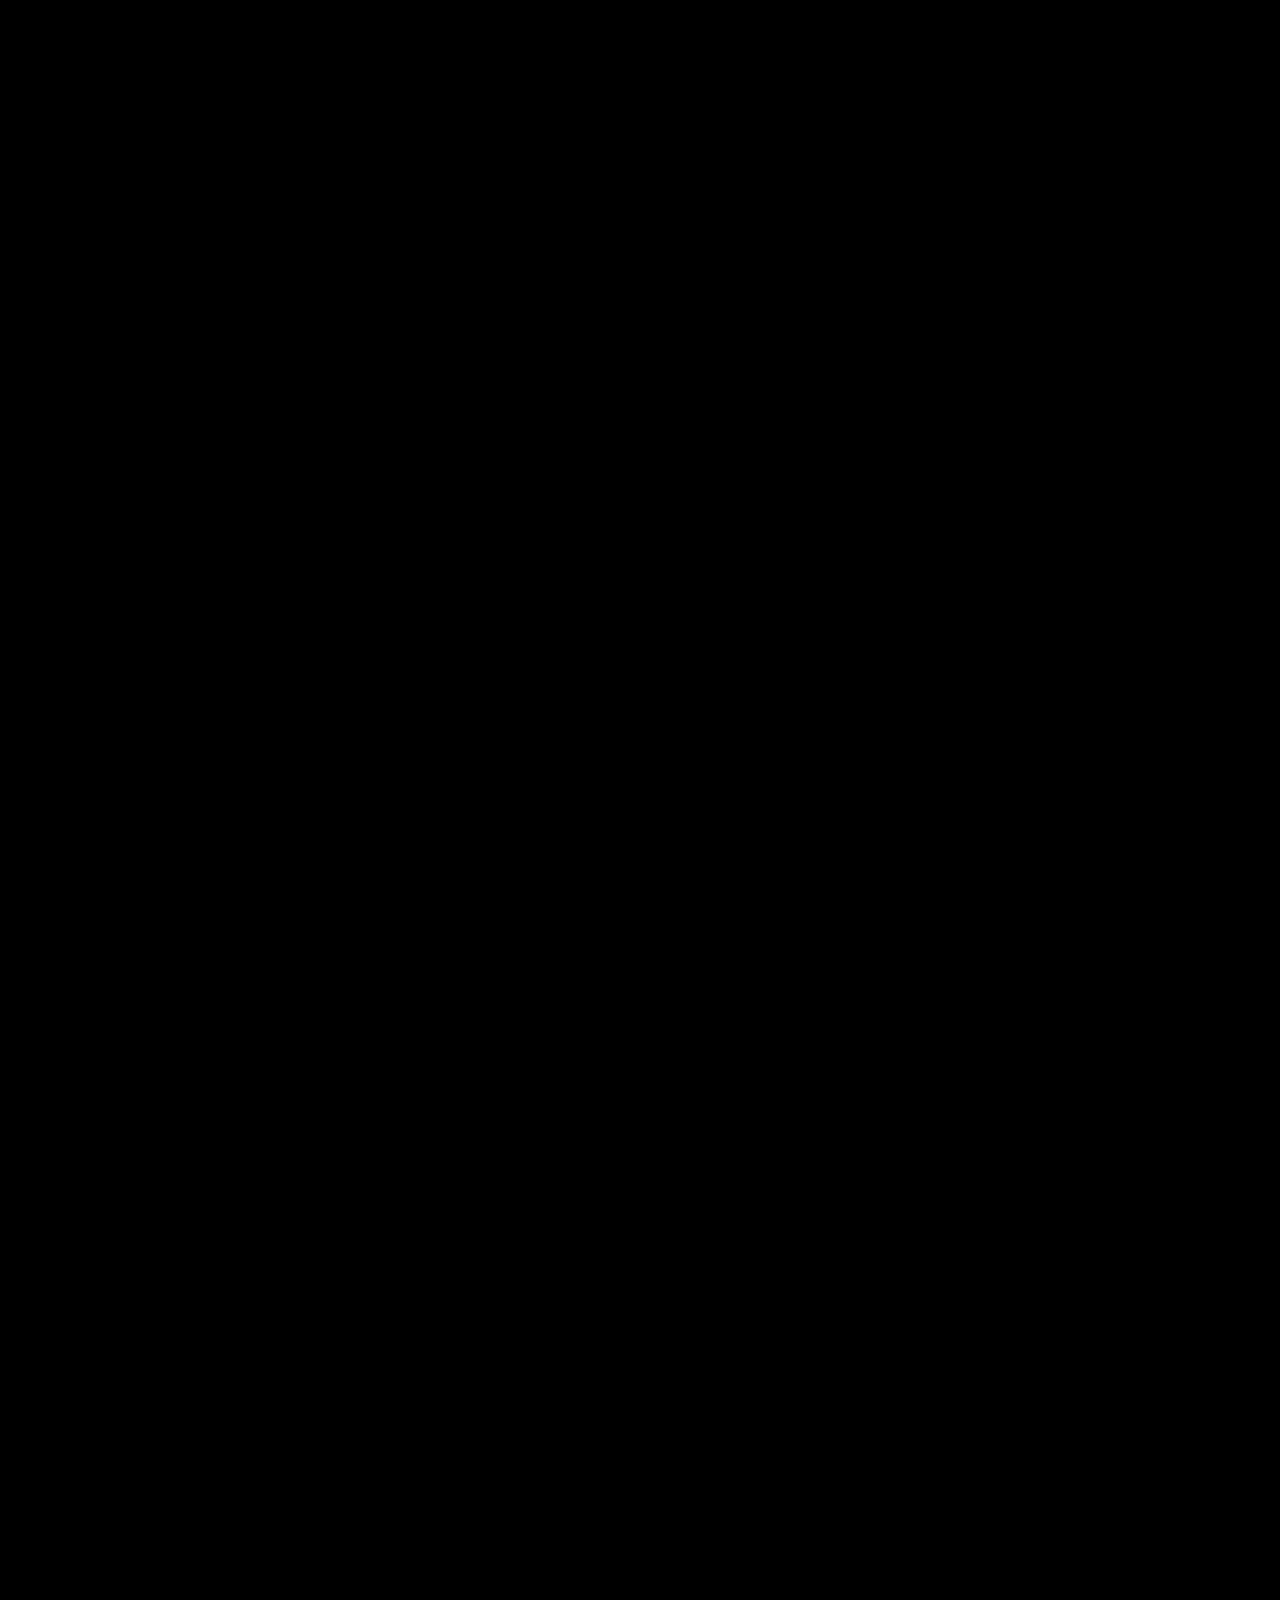
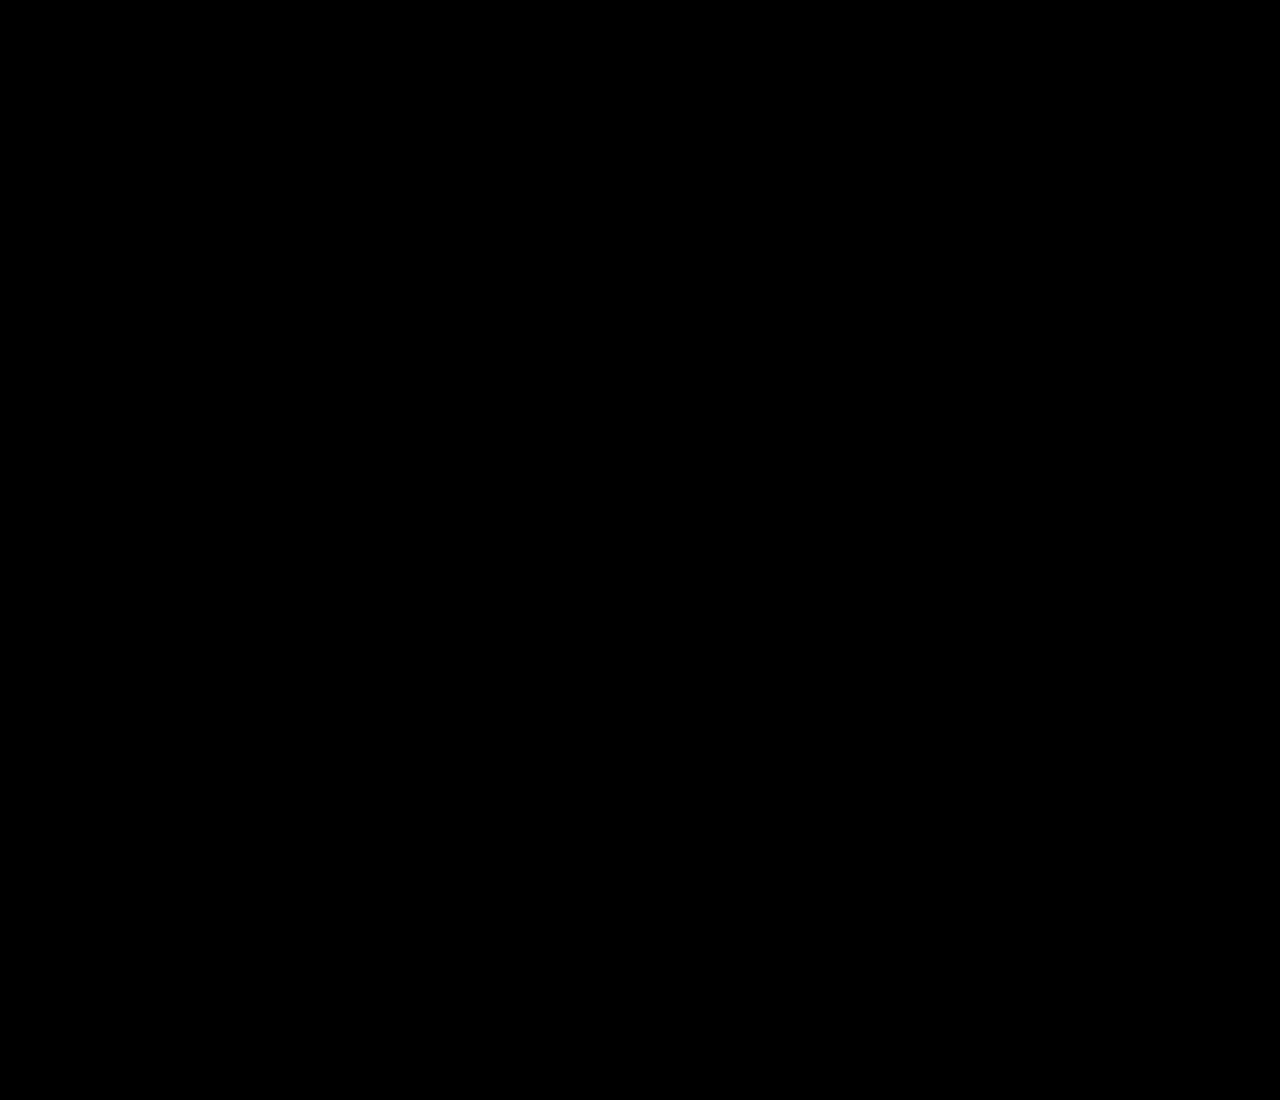
==== commit 911104f5: "Update about.html" ====
--- a/about.html
+++ b/about.html
@@ -58,7 +58,7 @@
                         <p>
                             mobile : 010-2256-6244
                             e-mail : fuzzywavy@gmail.com
-                            <a href="http://github.com/fuzzycozy" target="_blank">github : github.com/fuzzycozy<a>
+                            <a href="http://github.com/fuzzycozy" target="_blank">github : github.com/fuzzycozy</a>
                         </p>
                     </div>
                     <div class="edu">
